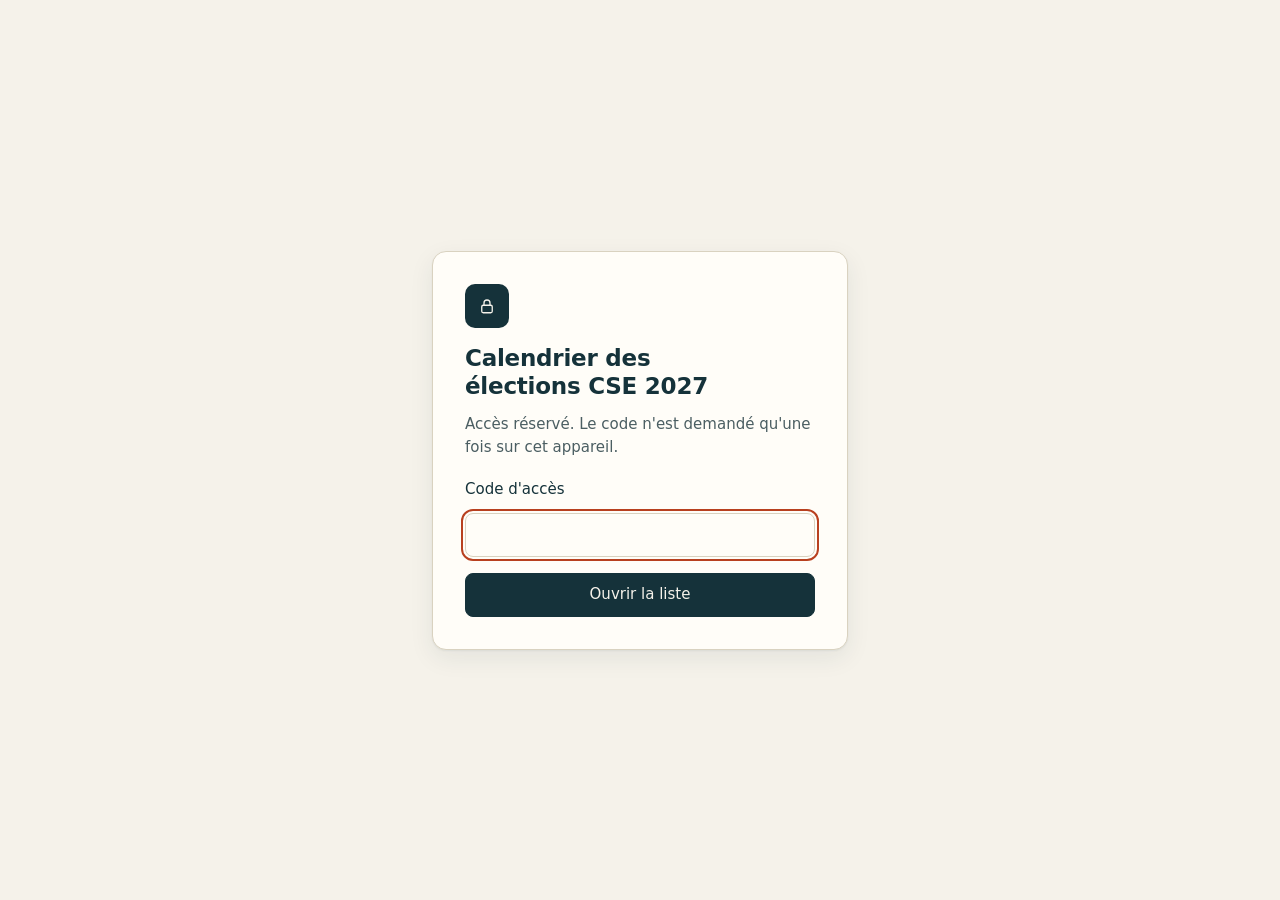
==== ceres/index.html @ d32fafc2 "Site Cabinet Cérès (Île-de-France)" ====
<!doctype html>
<html lang="fr">
<head>
<meta charset="utf-8">
<meta name="viewport" content="width=device-width, initial-scale=1">
<meta name="robots" content="noindex, nofollow, noarchive">
<meta name="referrer" content="no-referrer">
<title>Calendrier des élections CSE 2027</title>
<link rel="icon" href="data:image/svg+xml,%3Csvg xmlns='http://www.w3.org/2000/svg' viewBox='0 0 32 32'%3E%3Crect width='32' height='32' rx='6' fill='%2315323A'/%3E%3Crect x='8' y='10' width='16' height='14' rx='2' fill='none' stroke='%23F5F2EA' stroke-width='2'/%3E%3Cpath d='M8 15h16' stroke='%23F5F2EA' stroke-width='2'/%3E%3Ccircle cx='20' cy='20' r='2' fill='%23E06B47'/%3E%3C/svg%3E">
<link rel="stylesheet" href="../style.css">
</head>
<body data-client="ceres">

<svg width="0" height="0" style="position:absolute" aria-hidden="true">
  <defs>
    <symbol id="i-phone" viewBox="0 0 24 24"><path d="M5 4h4l2 5-2.5 1.5a11 11 0 0 0 5 5L15 13l5 2v4a2 2 0 0 1-2 2A16 16 0 0 1 3 6a2 2 0 0 1 2-2"/></symbol>
    <symbol id="i-mail" viewBox="0 0 24 24"><rect x="3" y="5" width="18" height="14" rx="2"/><path d="m3 7 9 6 9-6"/></symbol>
    <symbol id="i-copy" viewBox="0 0 24 24"><rect x="9" y="9" width="12" height="12" rx="2"/><path d="M5 15V5a2 2 0 0 1 2-2h8"/></symbol>
    <symbol id="i-globe" viewBox="0 0 24 24"><circle cx="12" cy="12" r="9"/><path d="M3 12h18M12 3a14 14 0 0 1 0 18M12 3a14 14 0 0 0 0 18"/></symbol>
    <symbol id="i-pin" viewBox="0 0 24 24"><path d="M12 21s-7-6.2-7-12a7 7 0 0 1 14 0c0 5.8-7 12-7 12z"/><circle cx="12" cy="9" r="2.5"/></symbol>
    <symbol id="i-down" viewBox="0 0 24 24"><path d="M12 4v11m-5-5 5 5 5-5M5 20h14"/></symbol>
    <symbol id="i-x" viewBox="0 0 24 24"><path d="M6 6l12 12M18 6 6 18"/></symbol>
    <symbol id="i-search" viewBox="0 0 24 24"><circle cx="11" cy="11" r="7"/><path d="m20 20-4-4"/></symbol>
    <symbol id="i-lock" viewBox="0 0 24 24"><rect x="5" y="11" width="14" height="10" rx="2"/><path d="M8 11V8a4 4 0 0 1 8 0v3"/></symbol>
    <symbol id="i-ext" viewBox="0 0 24 24"><path d="M14 4h6v6M20 4l-9 9M18 14v5a1 1 0 0 1-1 1H5a1 1 0 0 1-1-1V7a1 1 0 0 1 1-1h5"/></symbol>
    <symbol id="i-cal" viewBox="0 0 24 24"><rect x="3" y="5" width="18" height="16" rx="2"/><path d="M3 10h18M8 3v4M16 3v4"/></symbol>
    <symbol id="i-chat" viewBox="0 0 24 24"><path d="M4 5h16v11H9l-5 4z"/><path d="M8 9h8M8 12h5"/></symbol>
    <symbol id="i-send" viewBox="0 0 24 24"><path d="M4 12 20 4l-6 16-3-7z"/></symbol>
  </defs>
</svg>

<main id="lock" class="lock" hidden>
  <form id="lockForm" class="lock-card" autocomplete="on">
    <div class="lock-mark"><svg class="ic"><use href="#i-lock"/></svg></div>
    <h1>Calendrier des élections CSE 2027</h1>
    <p class="muted">Accès réservé. Le code n'est demandé qu'une fois sur cet appareil.</p>
    <input type="text" name="username" value="ceres" autocomplete="username" hidden>
    <label for="pw" class="lbl">Code d'accès</label>
    <input id="pw" type="password" autocomplete="current-password" required autofocus>
    <p id="lockErr" class="err" role="alert" hidden>Ce code ne fonctionne pas. Vérifiez les tirets et réessayez.</p>
    <button class="btn primary" id="lockBtn" type="submit">Ouvrir la liste</button>
  </form>
</main>

<div id="app" hidden>
  <header class="top">
    <div class="brand">
      <span class="brand-mark" aria-hidden="true"></span>
      <div>
        <p class="brand-name">Hani Wanice</p>
        <h1 id="title"></h1>
      </div>
    </div>
    <p class="summary" id="summary"></p>
  </header>

  <section class="strip" aria-label="Mois d'élection estimés">
    <div class="strip-head">
      <h2 data-tip="Le mois où chaque CSE devrait être réélu. Cliquez sur un mois pour ne voir que ses établissements.">Quand ils votent</h2>
      <p class="muted" id="todayNote"></p>
    </div>
    <div class="months" id="months" role="group" aria-label="Filtrer par mois"></div>
  </section>

  <section class="tools" aria-label="Filtres et exports">
    <div class="search" data-tip="Tapez un nom d'entreprise, une ville, un code postal ou un dirigeant. Raccourci : touche /">
      <svg class="ic"><use href="#i-search"/></svg>
      <input id="q" type="search" placeholder="Entreprise, ville, dirigeant…" aria-label="Rechercher">
    </div>
    <select id="fSecteur" aria-label="Secteur" data-tip="Ne garder qu'un secteur d'activité (santé, industrie, transport…)."><option value="">Tous les secteurs</option></select>
    <select id="fTaille" aria-label="Effectif" data-tip="Taille de l'établissement en nombre de salariés.">
      <option value="">Toutes les tailles</option>
      <option value="s">Moins de 100 salariés</option>
      <option value="m">100 à 499</option>
      <option value="l">500 et plus</option>
    </select>
    <select id="fStatut" aria-label="Mon suivi" data-tip="Retrouver les établissements selon ce que vous avez noté : à appeler, appelé, devis…"><option value="">Tout mon suivi</option></select>
    <select id="fCanal" aria-label="Canal" data-tip="Ne garder que les établissements qui ont un email, un site web ou un dirigeant connu.">
      <option value="">Tous les canaux</option>
      <option value="email">Avec email</option>
      <option value="site">Avec site web</option>
      <option value="dirigeant">Avec dirigeant publié</option>
    </select>
    <button class="btn ghost" id="reset" type="button" hidden data-tip="Revenir à la liste complète.">Effacer les filtres</button>
    <div class="tools-end">
      <button class="btn" id="copyTels" type="button" data-tip="Copie tous les numéros affichés, un par ligne, pour les coller dans un tableur ou une liste d'appels."><svg class="ic"><use href="#i-phone"/></svg>Copier les numéros</button>
      <button class="btn" id="exportSel" type="button" aria-haspopup="true" popovertarget="exportMenu" data-scope="sel" data-tip="Télécharge seulement les établissements affichés avec vos filtres actuels.">
        <svg class="ic"><use href="#i-down"/></svg><span id="exportSelLabel">Exporter</span>
      </button>
      <button class="btn primary" id="exportAll" type="button" aria-haspopup="true" popovertarget="exportMenu" data-scope="all" data-tip="Télécharge toute la liste, sans tenir compte des filtres.">
        <svg class="ic"><use href="#i-down"/></svg><span id="exportAllLabel">Tout exporter</span>
      </button>
      <div id="exportMenu" popover class="menu-list" role="menu">
        <p class="menu-note" id="exportNote"></p>
        <button role="menuitem" data-exp="xlsx" data-tip="Fichier Excel, une ligne par établissement.">Excel <span>.xlsx</span></button>
        <button role="menuitem" data-exp="csv" data-tip="Format simple accepté par Excel et par la plupart des CRM (HubSpot, Pipedrive…).">CSV pour Excel ou CRM <span>.csv</span></button>
        <button role="menuitem" data-exp="vcf" data-tip="Ouvrez ce fichier sur votre téléphone : les établissements s'ajoutent à vos contacts.">Contacts téléphone <span>.vcf</span></button>
        <button role="menuitem" data-exp="ics" data-tip="Ajoute un rappel dans votre agenda, un mois avant chaque élection.">Rappels dans l'agenda <span>.ics</span></button>
        <button role="menuitem" data-exp="json" data-tip="Pour un développeur ou un outil d'automatisation.">Données brutes <span>.json</span></button>
        <button role="menuitem" data-exp="emails" data-tip="Copie les emails séparés par des points-virgules, prêts à coller dans un envoi.">Copier les emails</button>
        <button role="menuitem" data-exp="print" data-tip="Imprime la liste ou l'enregistre en PDF (choisissez « Enregistrer en PDF » comme imprimante).">Imprimer ou PDF</button>
      </div>
    </div>
  </section>

  <p class="track-note"><b>Mon suivi</b> : un simple pense-bête pour vous. Notez où vous en êtes avec chaque établissement (à appeler, appelé, devis…). C'est enregistré sur cet appareil uniquement, personne d'autre ne le voit, et ça n'envoie rien à l'entreprise.</p>

  <section class="list" aria-label="Établissements">
    <table id="table">
      <thead>
        <tr>
          <th scope="col"><button data-sort="mois" class="sort" data-tip="Mois estimé de la prochaine élection du CSE. Cliquez pour trier.">Élection</button></th>
          <th scope="col"><button data-sort="entreprise" class="sort" data-tip="Nom de l'établissement, sa ville et son secteur. Cliquez pour trier par nom.">Établissement</button></th>
          <th scope="col" class="num"><button data-sort="inscrits" class="sort" data-tip="Nombre de salariés inscrits pour voter à la dernière élection : plus il est grand, plus le CSE a d'élus à former.">Électeurs</button></th>
          <th scope="col"><span class="th" data-tip="Numéro du standard de l'entreprise. Cliquez pour appeler, ou sur l'icône pour copier.">Standard</span></th>
          <th scope="col"><span class="th" data-tip="Votre note personnelle sur où vous en êtes. Visible par vous seul.">Mon suivi</span></th>
        </tr>
      </thead>
      <tbody id="rows"></tbody>
    </table>
    <div id="empty" class="empty" hidden>
      <p><strong>Aucun établissement ne correspond.</strong></p>
      <p class="muted">Élargissez un filtre ou effacez la recherche.</p>
      <button class="btn" type="button" id="reset2">Effacer les filtres</button>
    </div>
  </section>

  <footer class="foot">
    <details>
      <summary>Comment le mois est calculé</summary>
      <p>Chaque établissement a déposé un procès-verbal d'élection du CSE auprès du ministère du Travail. Le mois affiché = date du dernier scrutin + durée du mandat (4 ans en général). C'est une estimation : un accord d'entreprise peut raccourcir le mandat, et l'élection est souvent préparée un à trois mois avant.</p>
      <p>Les coordonnées sont celles de l'entreprise (standard, email générique, site), relevées sur des sources publiques. Aucune donnée personnelle d'élu n'est fournie. Le suivi et les notes restent dans ce navigateur : exportez-les pour les garder ailleurs.</p>
    </details>
    <p class="muted">Données au <span id="gen"></span> · Sources : PV des élections professionnelles (ministère du Travail), API Recherche d'entreprises, sites des entreprises · <button class="link" id="logout" type="button" data-tip="Le code sera redemandé à la prochaine visite. Votre suivi reste enregistré.">Verrouiller cet appareil</button></p>
  </footer>
</div>

<dialog id="panel" class="panel" aria-labelledby="pTitle">
  <div class="panel-in" id="panelBody"></div>
</dialog>

<!-- Feedback chat -->
<button id="fbBtn" class="fb-btn" type="button" hidden aria-expanded="false" data-tip="Dites-nous ce qui va ou ne va pas sur ce site. Nous le modifions pour vous.">
  <svg class="ic"><use href="#i-chat"/></svg><span>Votre avis sur le site</span><i class="fb-dot" hidden></i>
</button>
<section id="fb" class="fb" hidden aria-label="Retours sur le site">
  <div class="fb-head">
    <div>
      <h2>Améliorer ce site avec vous</h2>
      <p>Ce qui vous plaît, ce qui vous gêne, ce qui manque : l'équipe le lit et modifie le site. Une personne vous répond ici.</p>
    </div>
    <button class="btn icon" id="fbClose" type="button" aria-label="Fermer"><svg class="ic"><use href="#i-x"/></svg></button>
  </div>
  <div class="fb-log" id="fbLog" aria-live="polite"></div>
  <form class="fb-form" id="fbForm">
    <textarea id="fbText" rows="2" placeholder="Ex. : j'aimerais filtrer par département" aria-label="Votre message" required></textarea>
    <button class="btn primary icon" type="submit" aria-label="Envoyer" data-tip="Envoyer à l'équipe"><svg class="ic"><use href="#i-send"/></svg></button>
  </form>
</section>

<div id="tip" class="tip" role="tooltip" hidden></div>
<div id="toast" class="toast" role="status" aria-live="polite"></div>

<script src="data.js"></script>
<script src="../vendor/xlsx.mini.min.js" defer></script>
<script src="../app.js"></script>
</body>
</html>
---- style.css ----
@font-face { font-family: "Plex"; src: url(fonts/plex-400.woff2) format("woff2"); font-weight: 400; font-display: swap; }
@font-face { font-family: "Plex"; src: url(fonts/plex-500.woff2) format("woff2"); font-weight: 500; font-display: swap; }
@font-face { font-family: "Plex"; src: url(fonts/plex-600.woff2) format("woff2"); font-weight: 600; font-display: swap; }
@font-face { font-family: "PlexMono"; src: url(fonts/plexmono-500.woff2) format("woff2"); font-weight: 500; font-display: swap; }

:root {
  --ground: #F5F2EA;
  --raised: #FFFDF8;
  --rail: #E9E4D6;
  --line: #D9D2C0;
  --ink: #15323A;
  --ink-2: #4B5E62;
  --stamp: #B8401F;
  --stamp-soft: #F6E3DA;
  --s-appeler: #B8401F;
  --s-appele: #2F6690;
  --s-rappeler: #7A5C00;
  --s-devis: #6A4C93;
  --s-client: #2E7D4F;
  --s-ecarte: #6F7572;
  --r: 8px;
  --shadow: 0 1px 2px rgba(21, 50, 58, .06), 0 8px 24px rgba(21, 50, 58, .08);
  --ease: cubic-bezier(.16, 1, .3, 1);
  font-size: 16px;
}

* { box-sizing: border-box; }
html { color-scheme: light; scrollbar-color: #B9B19C var(--ground); }
body {
  margin: 0; background: var(--ground); color: var(--ink);
  font: 400 .9375rem/1.5 "Plex", system-ui, sans-serif;
  font-variant-numeric: tabular-nums;
  -webkit-font-smoothing: antialiased;
}
::selection { background: #F2C6B4; color: var(--ink); }
:focus-visible { outline: 2px solid var(--stamp); outline-offset: 2px; border-radius: 4px; }
h1, h2, h3, p { margin: 0; }
a { color: inherit; text-underline-offset: 3px; text-decoration-thickness: 1px; }
button, input, select, textarea { font: inherit; color: inherit; }
.muted { color: var(--ink-2); }
.mono { font-family: "PlexMono", ui-monospace, monospace; font-size: .875rem; letter-spacing: 0; }
.ic { width: 18px; height: 18px; fill: none; stroke: currentColor; stroke-width: 1.75; stroke-linecap: round; stroke-linejoin: round; flex: none; }
[hidden] { display: none !important; }

/* Buttons and controls */
.btn {
  display: inline-flex; align-items: center; gap: .45rem; height: 2.375rem; padding: 0 .9rem;
  border: 1px solid var(--line); border-radius: var(--r); background: var(--raised); cursor: pointer;
  font-weight: 500; white-space: nowrap; transition: background .15s, border-color .15s, transform .1s;
}
.btn:hover { border-color: #B9B19C; background: #fff; }
.btn:active { transform: translateY(1px); }
.btn:disabled { opacity: .5; cursor: not-allowed; }
.btn.primary { background: var(--ink); border-color: var(--ink); color: var(--ground); }
.btn.primary:hover { background: #0E252B; }
.btn.ghost { border-color: transparent; background: none; color: var(--stamp); }
.btn.icon { width: 2.375rem; padding: 0; justify-content: center; }
.link { background: none; border: 0; padding: 0; cursor: pointer; text-decoration: underline; text-underline-offset: 3px; color: inherit; }
input[type=search], input[type=password], input[type=text], select, textarea {
  height: 2.375rem; border: 1px solid var(--line); border-radius: var(--r); background: var(--raised);
  padding: 0 .75rem; transition: border-color .15s;
}
input:hover, select:hover, textarea:hover { border-color: #B9B19C; }
select { padding-right: 2rem; appearance: none; cursor: pointer;
  background: var(--raised) url("data:image/svg+xml,%3Csvg xmlns='http://www.w3.org/2000/svg' viewBox='0 0 24 24' fill='none' stroke='%234B5E62' stroke-width='2' stroke-linecap='round'%3E%3Cpath d='m7 10 5 5 5-5'/%3E%3C/svg%3E") no-repeat right .6rem center / 16px; }
textarea { height: auto; min-height: 5.5rem; padding: .6rem .75rem; resize: vertical; width: 100%; }

/* Lock */
.lock { min-height: 100dvh; display: grid; place-items: center; padding: 1.5rem; }
.lock-card { width: min(26rem, 100%); background: var(--raised); border: 1px solid var(--line); border-radius: 14px; padding: 2rem; box-shadow: var(--shadow); display: grid; gap: .75rem; }
.lock-card h1 { font-size: 1.4375rem; line-height: 1.25; font-weight: 600; letter-spacing: -.01em; text-wrap: balance; margin-top: .25rem; }
.lock-mark { width: 2.75rem; height: 2.75rem; border-radius: 10px; background: var(--ink); color: var(--ground); display: grid; place-items: center; }
.lock-card .lbl { font-weight: 500; margin-top: .5rem; }
.lock-card .btn { justify-content: center; margin-top: .25rem; height: 2.75rem; }
.lock-card input { height: 2.75rem; }
.err { color: var(--stamp); font-weight: 500; }
.lock.shake .lock-card { animation: shake .3s var(--ease); }
@keyframes shake { 25% { transform: translateX(-6px); } 75% { transform: translateX(6px); } }

/* Header */
#app { max-width: 78rem; margin: 0 auto; padding: 1.5rem clamp(1rem, 3vw, 2rem) 3rem; }
.top { display: flex; justify-content: space-between; align-items: end; gap: 1.5rem; flex-wrap: wrap; padding-bottom: 1.25rem; border-bottom: 1px solid var(--line); }
.brand { display: flex; gap: .85rem; align-items: center; }
.brand-mark { width: 2.5rem; height: 2.5rem; border-radius: 9px; background: var(--ink); position: relative; flex: none; }
.brand-mark::after { content: ""; position: absolute; right: 8px; bottom: 8px; width: 9px; height: 9px; border-radius: 50%; background: #E06B47; }
.brand-mark::before { content: ""; position: absolute; left: 8px; right: 8px; top: 13px; height: 2px; background: var(--ground); }
.brand-name { font-size: .8125rem; font-weight: 600; color: var(--ink-2); }
.top h1 { font-size: 1.375rem; line-height: 1.2; font-weight: 600; letter-spacing: -.01em; }
.top sup { font-size: .6em; }
.summary { color: var(--ink-2); }
.summary b { color: var(--ink); font-weight: 600; }
.summary .hot { color: var(--stamp); }

/* Semester strip (signature) */
.strip { margin-top: 1.5rem; }
.strip-head { display: flex; justify-content: space-between; align-items: baseline; gap: 1rem; flex-wrap: wrap; margin-bottom: .6rem; }
.strip h2 { font-size: 1rem; font-weight: 600; }
.months { display: grid; grid-template-columns: repeat(6, 1fr); background: var(--raised); border: 1px solid var(--line); border-radius: 12px; overflow: hidden; }
.month {
  appearance: none; border: 0; border-right: 1px solid var(--line); background: none; text-align: left; cursor: pointer;
  padding: .8rem .9rem .9rem; display: grid; gap: .35rem; position: relative; transition: background .15s;
  background-image: repeating-linear-gradient(to bottom, transparent 0 23px, rgba(21,50,58,.05) 23px 24px);
}
.month:last-child { border-right: 0; }
.month:hover { background-color: #FBF8F1; }
.month .m-name { font-weight: 600; font-size: .9375rem; }
.month .m-when { font-size: .8125rem; color: var(--ink-2); }
.month .m-count { font-size: 1.75rem; font-weight: 600; line-height: 1.1; letter-spacing: -.02em; }
.month .m-count small { font-size: .8125rem; font-weight: 400; color: var(--ink-2); letter-spacing: 0; margin-left: .3rem; }
.month .m-bar { height: 6px; border-radius: 3px; background: var(--rail); overflow: hidden; }
.month .m-bar i { display: block; height: 100%; background: var(--ink); border-radius: 3px; transform-origin: left; transition: transform .4s var(--ease); }
.month.soon .m-bar i { background: var(--stamp); }
.month.soon .m-when { color: var(--stamp); font-weight: 500; }
.month[aria-pressed=true] { background-color: var(--ink); color: var(--ground); background-image: none; }
.month[aria-pressed=true] .m-when, .month[aria-pressed=true] .m-count small { color: #C9D6D4; }
.month[aria-pressed=true] .m-bar { background: rgba(245,242,234,.2); }
.month[aria-pressed=true] .m-bar i { background: #E06B47; }

/* Tools */
.tools { display: flex; flex-wrap: wrap; gap: .5rem; align-items: center; margin: 1.25rem 0 .75rem; }
.search { position: relative; flex: 1 1 15rem; max-width: 22rem; }
.search .ic { position: absolute; left: .7rem; top: 50%; translate: 0 -50%; color: var(--ink-2); }
.search input { width: 100%; padding-left: 2.3rem; }
.tools-end { margin-left: auto; display: flex; gap: .5rem; }
.menu { position: relative; anchor-name: --exp; }
.menu-list {
  position: fixed; position-anchor: --exp; inset: auto; top: anchor(bottom); right: anchor(right); margin: .35rem 0 0;
  min-width: 17rem; padding: .35rem; border: 1px solid var(--line); border-radius: 10px; background: var(--raised); box-shadow: var(--shadow);
}
.menu-list button { display: flex; justify-content: space-between; gap: 1rem; width: 100%; padding: .55rem .7rem; border: 0; background: none; border-radius: 6px; cursor: pointer; text-align: left; }
.menu-list button:hover, .menu-list button:focus-visible { background: var(--ground); }
.menu-list button span { color: var(--ink-2); font-size: .8125rem; }
.menu-note { padding: .45rem .7rem .55rem; font-size: .8125rem; color: var(--ink-2); border-bottom: 1px solid var(--line); margin-bottom: .3rem; }

/* Table */
.list { background: var(--raised); border: 1px solid var(--line); border-radius: 12px; overflow: hidden; }
table { width: 100%; border-collapse: collapse; }
thead th { text-align: left; font-weight: 500; font-size: .8125rem; color: var(--ink-2); background: #F9F6EF; border-bottom: 1px solid var(--line); padding: 0; }
th.num, td.num { text-align: right; }
.sort { all: unset; display: block; padding: .6rem 1rem; cursor: pointer; }
.sort:focus-visible { outline: 2px solid var(--stamp); outline-offset: -2px; }
.sort::after { content: ""; display: inline-block; width: .6em; margin-left: .3rem; }
.sort[data-dir=asc]::after { content: "↑"; }
.sort[data-dir=desc]::after { content: "↓"; }
th.num .sort { text-align: right; }
tbody tr { border-bottom: 1px solid #ECE6D8; cursor: pointer; transition: background .12s; }
tbody tr:last-child { border-bottom: 0; }
tbody tr:hover { background: #FBF8F1; }
tbody tr.is-dim { color: var(--ink-2); }
td { padding: .7rem 1rem; vertical-align: middle; }
.when b { font-weight: 600; display: block; }
.when span { font-size: .8125rem; color: var(--ink-2); }
.when.soon span { color: var(--stamp); font-weight: 500; }
.co b { font-weight: 600; display: block; line-height: 1.3; }
.co span { font-size: .8125rem; color: var(--ink-2); }
.size { font-size: .8125rem; color: var(--ink-2); display: block; }
.tel { display: inline-flex; align-items: center; gap: .25rem; }
.tel a { text-decoration: none; padding: .25rem .1rem; }
.tel a:hover { text-decoration: underline; }
.mini { width: 2rem; height: 2rem; display: inline-grid; place-items: center; border: 0; border-radius: 6px; background: none; cursor: pointer; color: var(--ink-2); }
.mini:hover { background: var(--rail); color: var(--ink); }
.mini .ic { width: 16px; height: 16px; }
.none { color: #8A8F8C; font-size: .8125rem; }

.status { height: 2rem; font-size: .8125rem; font-weight: 500; padding: 0 1.9rem 0 .7rem; border-radius: 999px; }
.status[data-s=appeler] { color: var(--s-appeler); border-color: #E9B9A7; background-color: var(--stamp-soft); }
.status[data-s=appele] { color: var(--s-appele); border-color: #B7CCE0; background-color: #E6EEF6; }
.status[data-s=rappeler] { color: var(--s-rappeler); border-color: #DDCB94; background-color: #F6EED3; }
.status[data-s=devis] { color: var(--s-devis); border-color: #CDBEE0; background-color: #EFE9F6; }
.status[data-s=client] { color: var(--s-client); border-color: #A9D2B8; background-color: #E3F2E8; }
.status[data-s=ecarte] { color: var(--s-ecarte); border-color: var(--line); background-color: var(--ground); }

.empty { padding: 3rem 1rem; text-align: center; display: grid; gap: .5rem; justify-items: center; }

/* Footer */
.foot { margin-top: 1.5rem; display: grid; gap: 1rem; font-size: .875rem; }
.foot details { background: var(--raised); border: 1px solid var(--line); border-radius: 12px; padding: .9rem 1.1rem; }
.foot summary { cursor: pointer; font-weight: 500; }
.foot details p { margin-top: .6rem; max-width: 72ch; }

/* Panel */
.panel {
  margin: 0 0 0 auto; height: 100dvh; max-height: none; width: min(30rem, 100vw); padding: 0; border: 0;
  border-left: 1px solid var(--line); background: var(--raised); color: var(--ink); box-shadow: -12px 0 40px rgba(21,50,58,.12);
}
.panel[open] { animation: slidein .25s var(--ease); }
.panel::backdrop { background: rgba(21, 50, 58, .28); }
@keyframes slidein { from { transform: translateX(24px); opacity: 0; } }
.panel-in { padding: 1.25rem 1.5rem 2rem; display: grid; gap: 1.25rem; }
.p-head { display: flex; justify-content: space-between; gap: 1rem; align-items: start; }
.p-head h2 { font-size: 1.25rem; line-height: 1.25; font-weight: 600; letter-spacing: -.01em; text-wrap: balance; }
.p-head p { margin-top: .25rem; color: var(--ink-2); }
.p-date { background: var(--ground); border-radius: 10px; padding: .85rem 1rem; display: grid; gap: .15rem; }
.p-date b { font-size: 1.125rem; font-weight: 600; }
.p-date.soon b { color: var(--stamp); }
.p-date span { font-size: .8125rem; color: var(--ink-2); }
.p-sec h3 { font-size: .8125rem; font-weight: 600; color: var(--ink-2); margin-bottom: .45rem; }
.p-rows { display: grid; gap: .1rem; }
.p-row { display: flex; align-items: center; gap: .6rem; min-height: 2.5rem; border-bottom: 1px solid #ECE6D8; }
.p-row:last-child { border-bottom: 0; }
.p-row > .ic { color: var(--ink-2); }
.p-row .v { flex: 1; min-width: 0; overflow-wrap: anywhere; }
.p-row .v a { text-decoration: none; }
.p-row .v a:hover { text-decoration: underline; }
.facts { display: grid; grid-template-columns: auto 1fr; gap: .35rem 1rem; font-size: .875rem; }
.facts dt { color: var(--ink-2); }
.facts dd { margin: 0; }
.seg { display: flex; flex-wrap: wrap; gap: .35rem; }
.seg button { height: 2rem; padding: 0 .75rem; border-radius: 999px; border: 1px solid var(--line); background: var(--raised); cursor: pointer; font-size: .8125rem; font-weight: 500; }
.seg button:hover { border-color: #B9B19C; }
.seg button[aria-pressed=true] { background: var(--ink); border-color: var(--ink); color: var(--ground); }
.saved { font-size: .8125rem; color: var(--s-client); min-height: 1.2em; margin-top: .3rem; }
.p-links { display: flex; flex-wrap: wrap; gap: .5rem; }
.p-links .btn { height: 2.125rem; font-size: .875rem; }

/* Toast */
.toast {
  position: fixed; left: 50%; bottom: 1.5rem; translate: -50% 1rem; opacity: 0; pointer-events: none;
  background: var(--ink); color: var(--ground); padding: .6rem 1rem; border-radius: 8px; font-weight: 500; box-shadow: var(--shadow);
  transition: opacity .2s, translate .25s var(--ease); z-index: 10;
}
.toast.on { opacity: 1; translate: -50% 0; }

/* Mobile */
@media (max-width: 760px) {
  .top h1 { font-size: 1.1875rem; }
  .months { grid-template-columns: repeat(3, 1fr); }
  .month:nth-child(3) { border-right: 0; }
  .month:nth-child(-n+3) { border-bottom: 1px solid var(--line); }
  .month .m-count { font-size: 1.375rem; }
  .search { max-width: none; flex-basis: 100%; }
  .tools select { flex: 1 1 45%; }
  .tools-end { margin-left: 0; width: 100%; }
  .tools-end > * { flex: 1; }
  .tools-end .btn { width: 100%; justify-content: center; }
  thead { display: none; }
  table, tbody, tr, td { display: block; }
  tbody tr { display: grid; grid-template-columns: 1fr auto; gap: .2rem .75rem; padding: .85rem 1rem; }
  td { padding: 0; }
  td.c-co { grid-column: 1; grid-row: 1; }
  td.c-when { grid-column: 2; grid-row: 1; text-align: right; }
  td.c-size { display: none; }
  td.c-tel { grid-column: 1; grid-row: 2; }
  td.c-st { grid-column: 2; grid-row: 2; justify-self: end; }
  .panel { width: 100vw; height: 92dvh; margin: auto 0 0; border-left: 0; border-radius: 16px 16px 0 0; }
  @keyframes slidein { from { transform: translateY(40px); opacity: 0; } }
}

@media (prefers-reduced-motion: reduce) {
  *, *::before, *::after { animation: none !important; transition: none !important; }
}

/* Print: the filtered list as a call sheet */
@media print {
  @page { margin: 12mm; }
  body { background: #fff; font-size: 10pt; }
  .tools, .strip, .foot, .mini, .toast, .panel { display: none !important; }
  #app { padding: 0; max-width: none; }
  .list { border: 0; }
  .status { border: 0; background: none !important; padding: 0; appearance: none; background-image: none; }
  tbody tr { break-inside: avoid; }
}

.tel, .when b, .c-tel { white-space: nowrap; }
@media (max-width: 760px) {
  .tools select { flex: 1 1 45%; height: 2.25rem; font-size: .875rem; }
  .strip-head .muted { font-size: .8125rem; }
}

.panel { max-width: 100vw; }

/* Tooltips */
.tip {
  position: fixed; left: 0; top: 0; z-index: 50; max-width: 18rem; pointer-events: none;
  background: var(--ink); color: var(--ground); font-size: .8125rem; line-height: 1.4; font-weight: 400;
  padding: .5rem .65rem; border-radius: 7px; box-shadow: var(--shadow); opacity: 0; transition: opacity .15s;
}
.tip.on { opacity: 1; }
.th { cursor: help; display: block; padding: .6rem 1rem; }
[data-tip] { }
.track-note { font-size: .8125rem; color: var(--ink-2); background: var(--raised); border: 1px dashed var(--line); border-radius: 10px; padding: .55rem .85rem; margin-bottom: .75rem; }
.track-note b { color: var(--ink); }
.menu-list { position-anchor: --exp; }

/* Feedback chat */
.fb-btn {
  position: fixed; left: 1.25rem; bottom: 1.25rem; z-index: 20; display: inline-flex; align-items: center; gap: .5rem;
  height: 2.75rem; padding: 0 1rem; border-radius: 999px; border: 0; cursor: pointer;
  background: var(--stamp); color: #fff; font-weight: 500; box-shadow: 0 6px 20px rgba(184,64,31,.3); transition: transform .15s;
}
.fb-btn:hover { transform: translateY(-1px); }
.fb-dot { position: absolute; top: 6px; right: 8px; width: 9px; height: 9px; border-radius: 50%; background: #fff; border: 2px solid var(--stamp); }
.fb {
  position: fixed; left: 1.25rem; bottom: 4.6rem; z-index: 21; width: min(22rem, calc(100vw - 2.5rem)); max-height: min(34rem, 75dvh);
  display: flex; flex-direction: column; background: var(--raised); border: 1px solid var(--line); border-radius: 14px; box-shadow: var(--shadow);
  animation: slideup .22s var(--ease);
}
@keyframes slideup { from { transform: translateY(12px); opacity: 0; } }
.fb-head { display: flex; gap: .75rem; align-items: start; padding: 1rem 1rem .75rem; border-bottom: 1px solid var(--line); }
.fb-head h2 { font-size: 1rem; font-weight: 600; }
.fb-head p { font-size: .8125rem; color: var(--ink-2); margin-top: .2rem; }
.fb-log { flex: 1; overflow: auto; padding: .9rem 1rem; display: grid; gap: .6rem; align-content: start; min-height: 9rem; }
.fb-msg { max-width: 85%; padding: .55rem .75rem; border-radius: 12px; font-size: .875rem; }
.fb-msg p { white-space: pre-wrap; }
.fb-msg time { display: block; font-size: .6875rem; opacity: .7; margin-top: .2rem; }
.fb-msg.them { background: var(--ground); border-bottom-left-radius: 4px; }
.fb-msg.me { background: var(--ink); color: var(--ground); justify-self: end; border-bottom-right-radius: 4px; }
.fb-form { display: flex; gap: .5rem; padding: .75rem; border-top: 1px solid var(--line); align-items: end; }
.fb-form textarea { min-height: 2.5rem; height: 2.5rem; flex: 1; resize: none; }
#app { padding-bottom: 5rem; }
@media (max-width: 760px) {
  .fb-btn span { display: none; }
  .fb-btn { width: 3rem; height: 3rem; padding: 0; justify-content: center; left: 1rem; bottom: 1rem; }
  .fb { left: .75rem; bottom: 4.6rem; width: calc(100vw - 1.5rem); }
}
@media print { .fb, .fb-btn, .tip, .track-note { display: none !important; } }
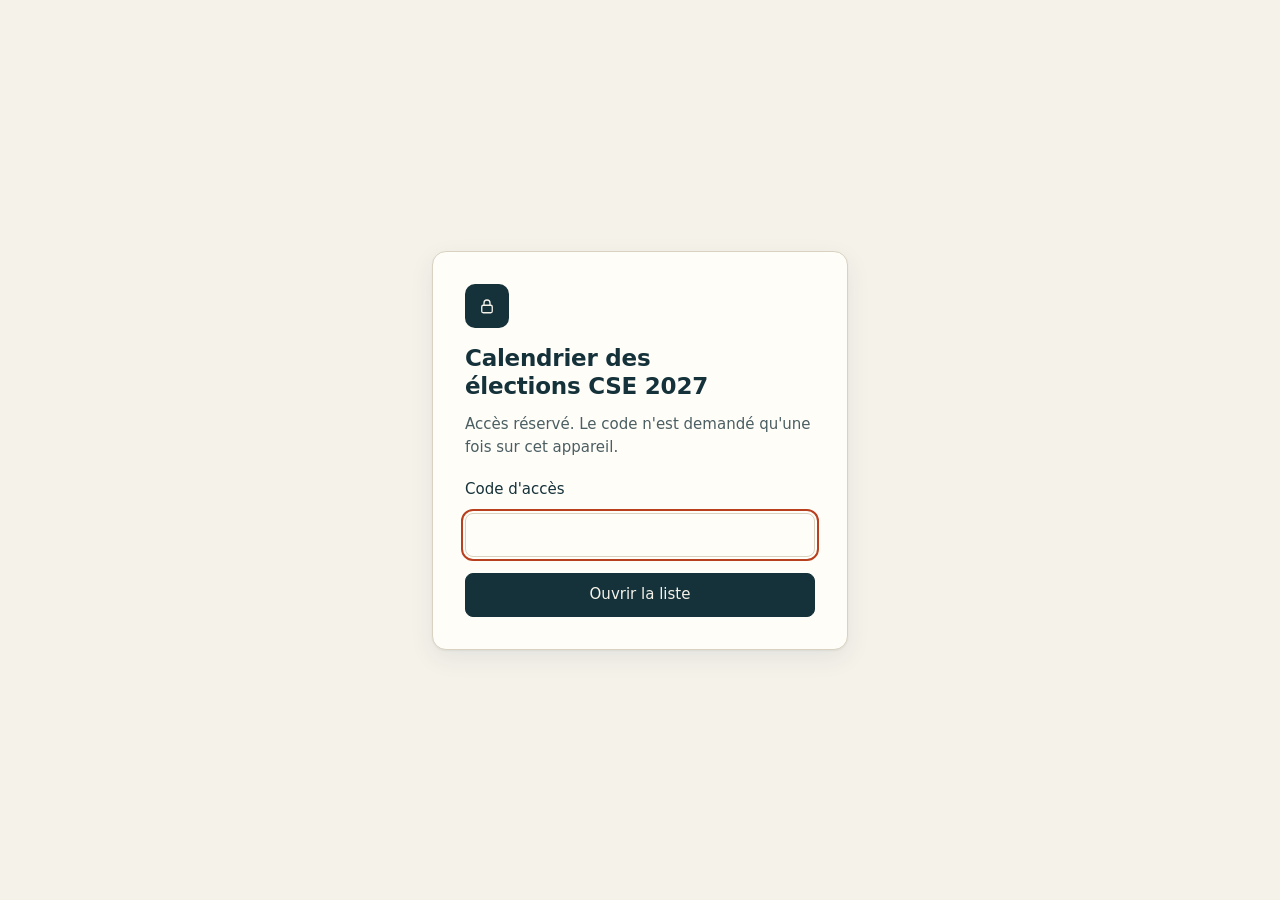
==== commit 1cdfcaa5: "Retire l'explication de la méthode et les champs scrutin/mandat Co-Authored-By: Claude Opus 5.5 <nor" ====
--- a/ceres/index.html
+++ b/ceres/index.html
@@ -111,7 +111,7 @@
         <tr>
           <th scope="col"><button data-sort="mois" class="sort" data-tip="Mois estimé de la prochaine élection du CSE. Cliquez pour trier.">Élection</button></th>
           <th scope="col"><button data-sort="entreprise" class="sort" data-tip="Nom de l'établissement, sa ville et son secteur. Cliquez pour trier par nom.">Établissement</button></th>
-          <th scope="col" class="num"><button data-sort="inscrits" class="sort" data-tip="Nombre de salariés inscrits pour voter à la dernière élection : plus il est grand, plus le CSE a d'élus à former.">Électeurs</button></th>
+          <th scope="col" class="num"><button data-sort="inscrits" class="sort" data-tip="Nombre de salariés électeurs : plus il est grand, plus le CSE a d'élus à former.">Électeurs</button></th>
           <th scope="col"><span class="th" data-tip="Numéro du standard de l'entreprise. Cliquez pour appeler, ou sur l'icône pour copier.">Standard</span></th>
           <th scope="col"><span class="th" data-tip="Votre note personnelle sur où vous en êtes. Visible par vous seul.">Mon suivi</span></th>
         </tr>
@@ -126,12 +126,7 @@
   </section>
 
   <footer class="foot">
-    <details>
-      <summary>Comment le mois est calculé</summary>
-      <p>Chaque établissement a déposé un procès-verbal d'élection du CSE auprès du ministère du Travail. Le mois affiché = date du dernier scrutin + durée du mandat (4 ans en général). C'est une estimation : un accord d'entreprise peut raccourcir le mandat, et l'élection est souvent préparée un à trois mois avant.</p>
-      <p>Les coordonnées sont celles de l'entreprise (standard, email générique, site), relevées sur des sources publiques. Aucune donnée personnelle d'élu n'est fournie. Le suivi et les notes restent dans ce navigateur : exportez-les pour les garder ailleurs.</p>
-    </details>
-    <p class="muted">Données au <span id="gen"></span> · Sources : PV des élections professionnelles (ministère du Travail), API Recherche d'entreprises, sites des entreprises · <button class="link" id="logout" type="button" data-tip="Le code sera redemandé à la prochaine visite. Votre suivi reste enregistré.">Verrouiller cet appareil</button></p>
+    <p class="muted">Données au <span id="gen"></span> · <button class="link" id="logout" type="button" data-tip="Le code sera redemandé à la prochaine visite. Votre suivi reste enregistré.">Verrouiller cet appareil</button></p>
   </footer>
 </div>
 
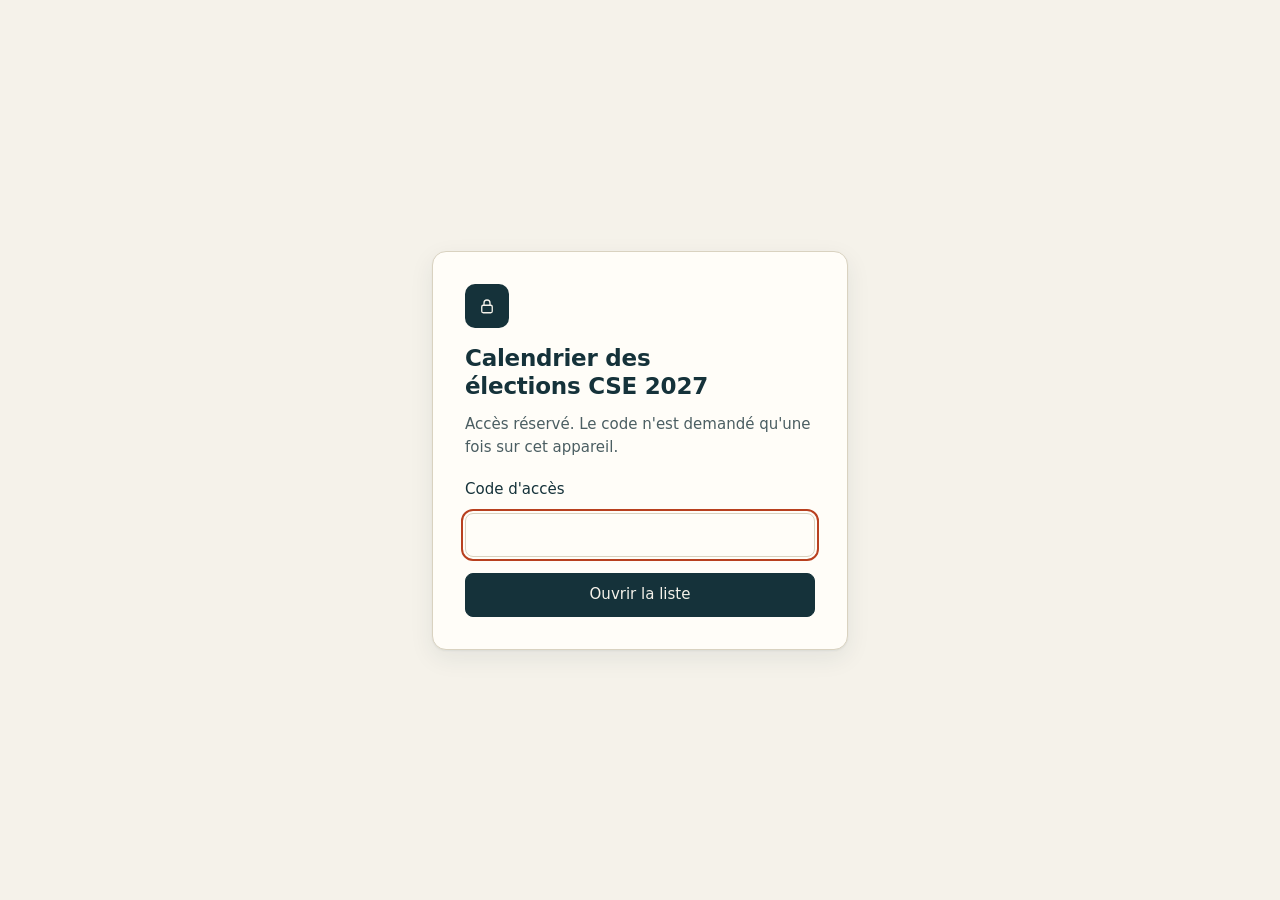
==== commit 789354d8: "Suivi des visites (signaux chiffrés via ntfy) et page admin Co-Authored-By: Claude Opus 5.5 <noreply" ====
--- a/ceres/index.html
+++ b/ceres/index.html
@@ -156,6 +156,7 @@
 <div id="tip" class="tip" role="tooltip" hidden></div>
 <div id="toast" class="toast" role="status" aria-live="polite"></div>
 
+<script src="../track.js" data-site="ceres"></script>
 <script src="data.js"></script>
 <script src="../vendor/xlsx.mini.min.js" defer></script>
 <script src="../app.js"></script>
